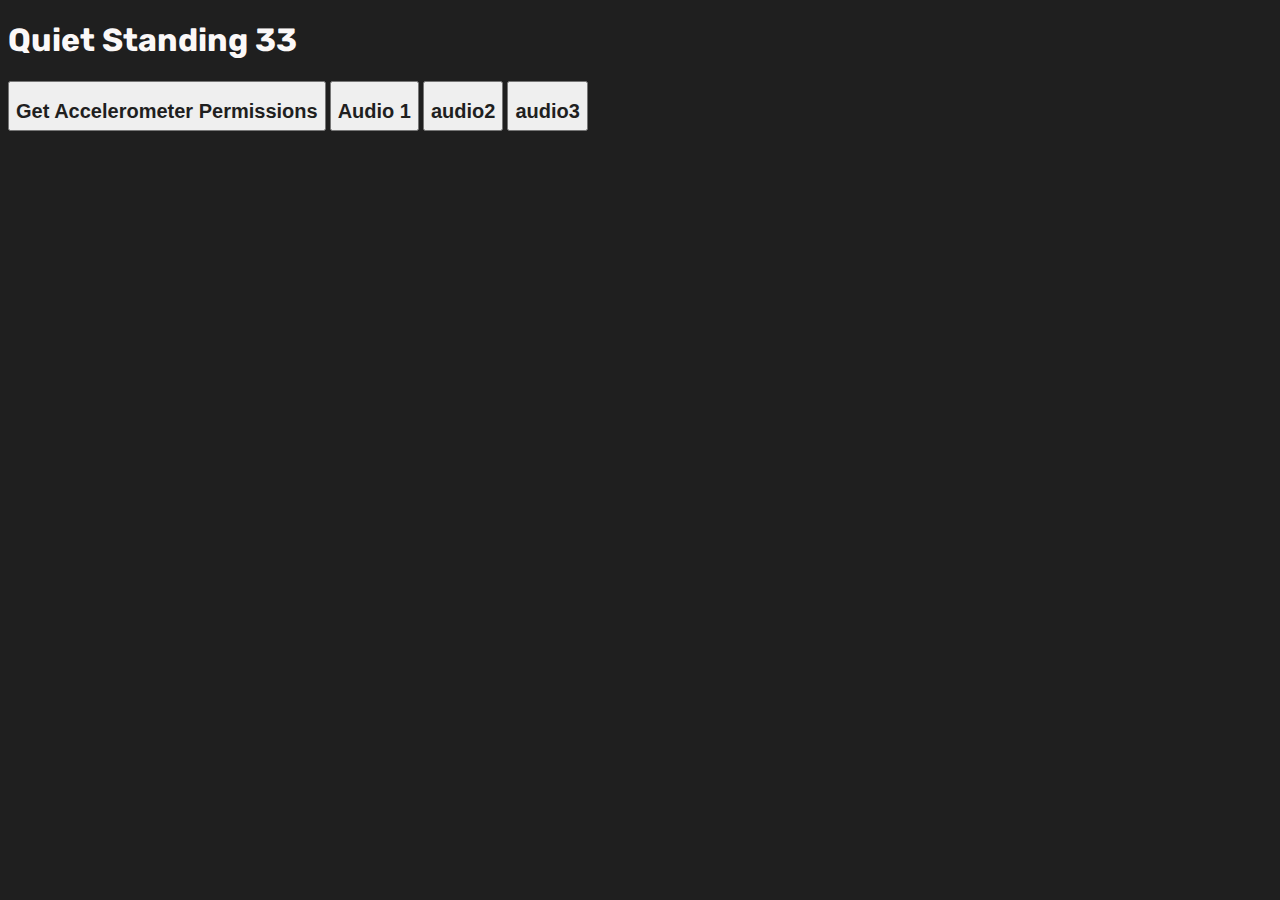
==== index.html @ 3dc70310 "fix" ====
<!doctype html>
<html lang=en>
    <head>
        <title>QuietStanding</title>
        <script src="gen.lib.js"></script>
        <link href="https://fonts.googleapis.com/css?family=Rubik" rel="stylesheet">
        <link rel="stylesheet" href="style.css" type="text/css">
    </head>
    <body>
        <script  type="text/javascript" src="Motion.js"></script>
        <h1>Quiet Standing 33</h1>
        <button id="accelPermsButton"  style="height:50px;" onclick="getPerm()"><h2>Get Accelerometer Permissions</h2></button>
        <button id="audioButton"  style="height:50px;" onclick="audio()"><h2>Audio 1</h2></button>
        <!-- <button id="audioButton"  style="height:50px;" onclick="test4()"><h2>test4</h2></button>
        <button id="audioButton"  style="height:50px;" onclick="test3()"><h2>test3</h2></button>
        <button id="audioButton"  style="height:50px;" onclick="test2()"><h2>test2</h2></button> -->
        <button id="audioButton"  style="height:50px;" onclick="audio2()"><h2>audio2</h2></button>
        <button id="audioButton"  style="height:50px;" onclick="audio3()"><h2>audio3</h2></button>

    </body>
</html>
---- style.css ----
body{
    background-color: #1f1f1f;
    font-family: Rubik, Georgia, serif !important;
}
    
h1{
    color: #fbf8f8;
}

h2{
    color: #1f1f1f
}

.indicatorDot{
    width: 30px;
    height: 30px;
    background-color: #ffab56;
    border-radius: 50%;
    position:fixed;
}

canvas {
    display: block;
    background-color: #1f1f1f;
    font-family: Rubik, Georgia, serif !important;
  }
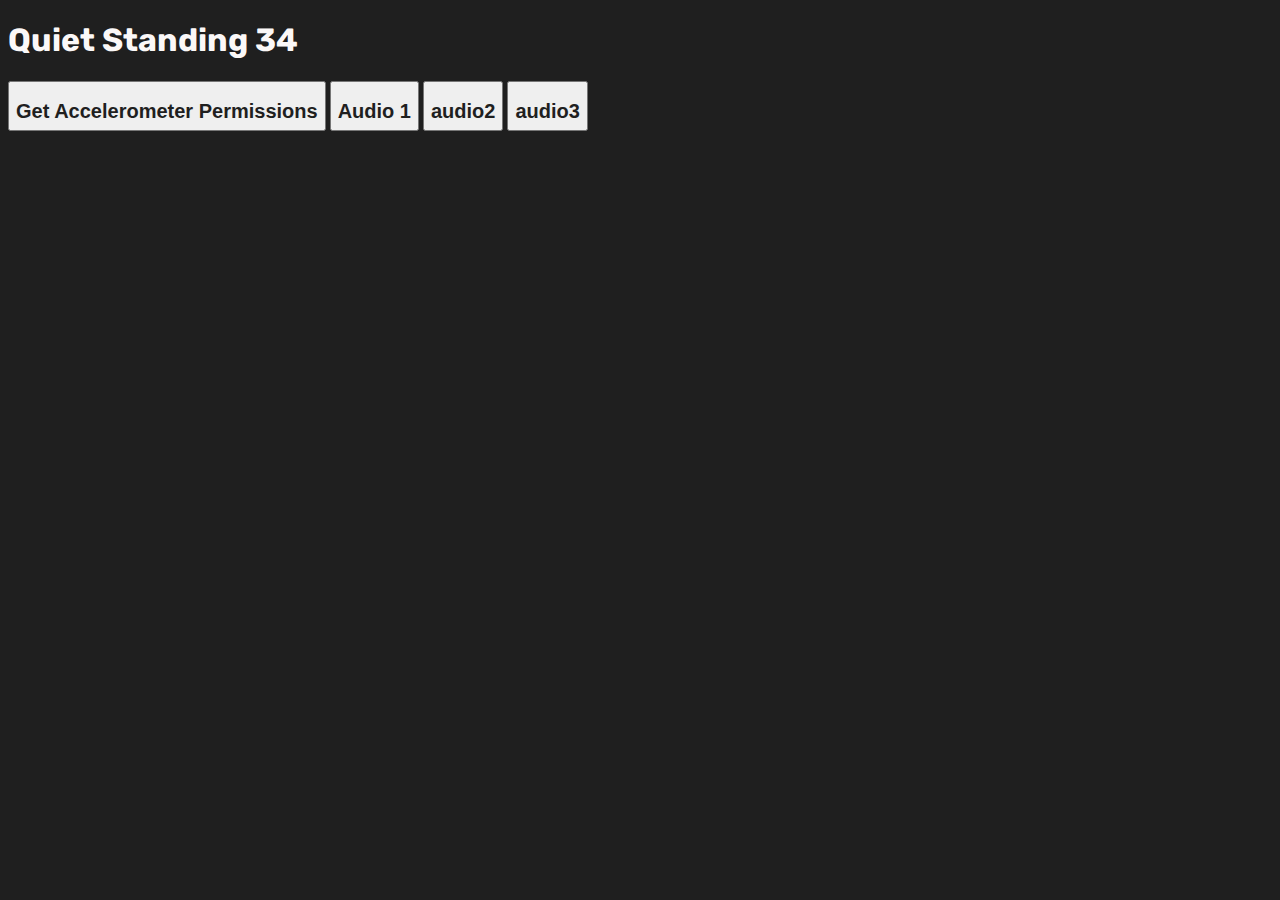
==== commit b1225f61: "trial smoothinf" ====
--- a/index.html
+++ b/index.html
@@ -8,7 +8,7 @@
     </head>
     <body>
         <script  type="text/javascript" src="Motion.js"></script>
-        <h1>Quiet Standing 33</h1>
+        <h1>Quiet Standing 34</h1>
         <button id="accelPermsButton"  style="height:50px;" onclick="getPerm()"><h2>Get Accelerometer Permissions</h2></button>
         <button id="audioButton"  style="height:50px;" onclick="audio()"><h2>Audio 1</h2></button>
         <!-- <button id="audioButton"  style="height:50px;" onclick="test4()"><h2>test4</h2></button>
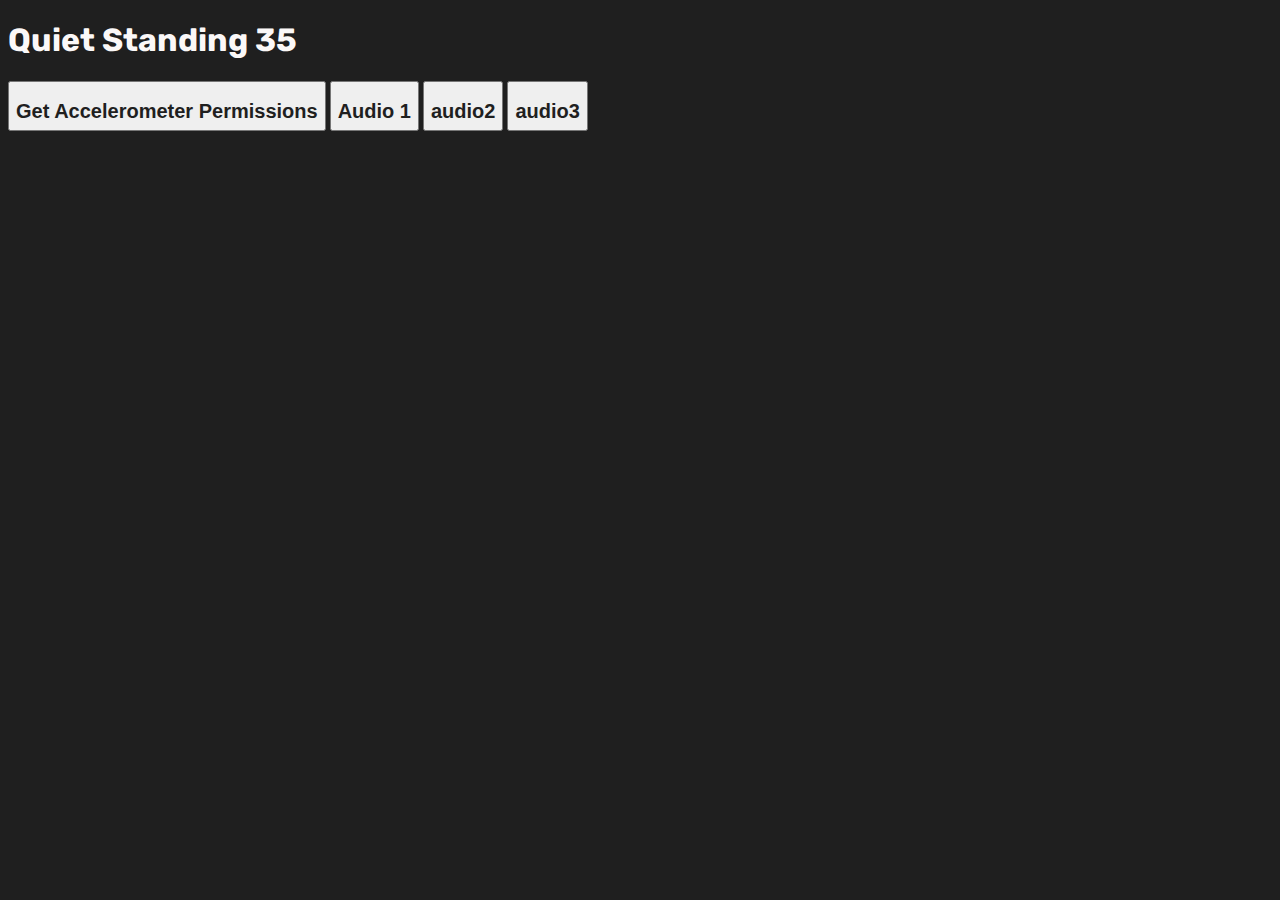
==== commit 01ead558: "add ramping" ====
--- a/index.html
+++ b/index.html
@@ -8,7 +8,7 @@
     </head>
     <body>
         <script  type="text/javascript" src="Motion.js"></script>
-        <h1>Quiet Standing 34</h1>
+        <h1>Quiet Standing 35</h1>
         <button id="accelPermsButton"  style="height:50px;" onclick="getPerm()"><h2>Get Accelerometer Permissions</h2></button>
         <button id="audioButton"  style="height:50px;" onclick="audio()"><h2>Audio 1</h2></button>
         <!-- <button id="audioButton"  style="height:50px;" onclick="test4()"><h2>test4</h2></button>
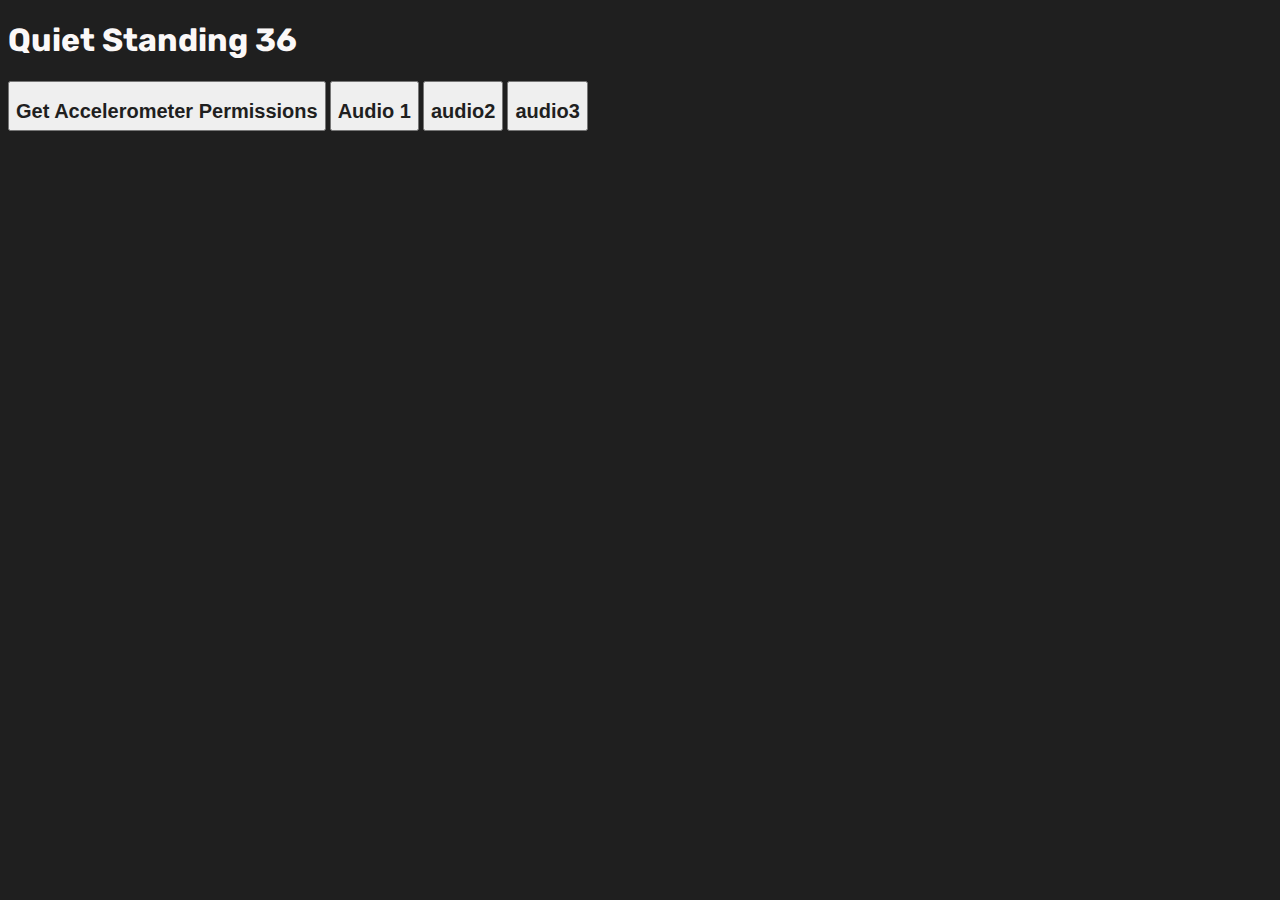
==== commit 393c6eed: "change logging" ====
--- a/index.html
+++ b/index.html
@@ -8,7 +8,7 @@
     </head>
     <body>
         <script  type="text/javascript" src="Motion.js"></script>
-        <h1>Quiet Standing 35</h1>
+        <h1>Quiet Standing 36</h1>
         <button id="accelPermsButton"  style="height:50px;" onclick="getPerm()"><h2>Get Accelerometer Permissions</h2></button>
         <button id="audioButton"  style="height:50px;" onclick="audio()"><h2>Audio 1</h2></button>
         <!-- <button id="audioButton"  style="height:50px;" onclick="test4()"><h2>test4</h2></button>
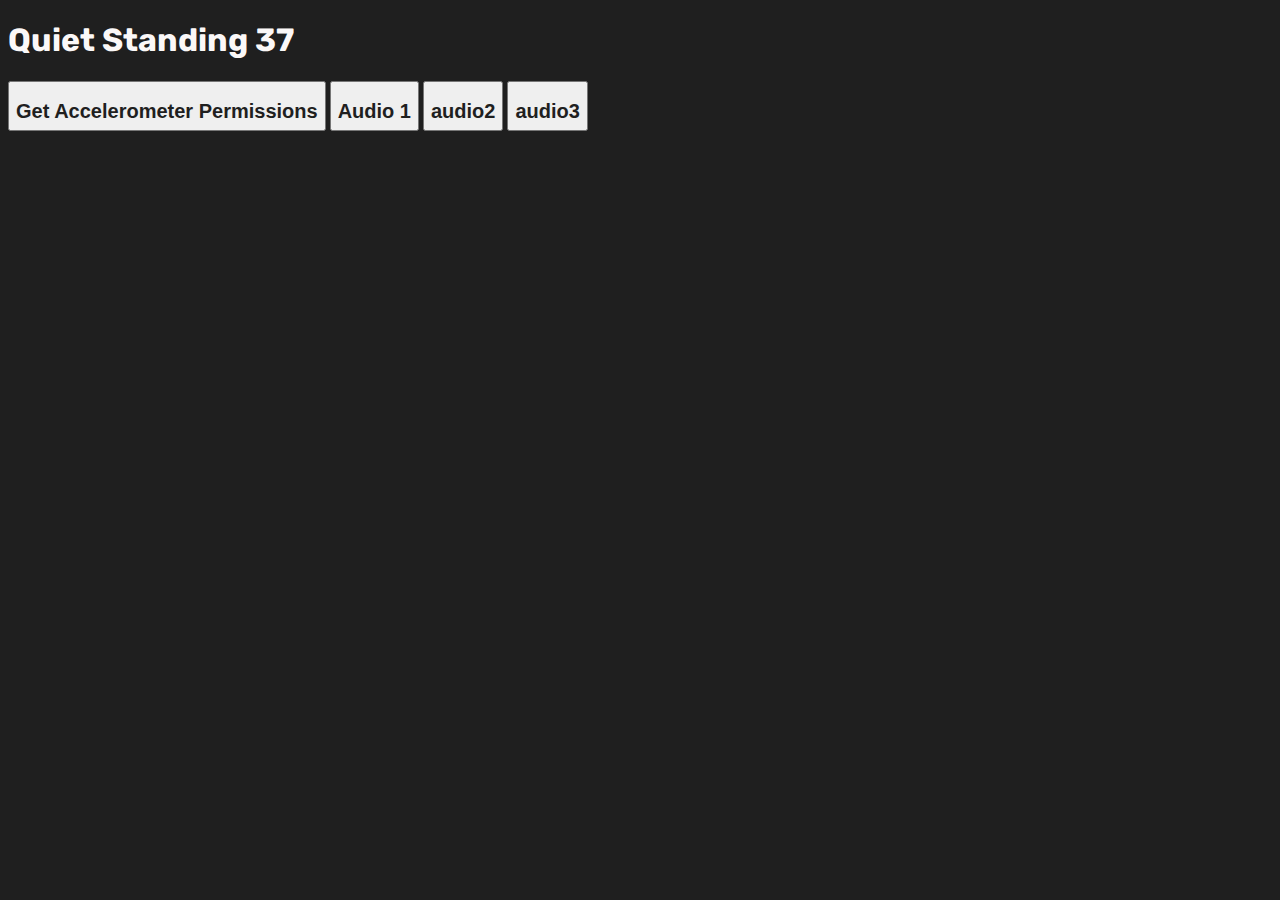
==== commit 6d84f95a: "update trial" ====
--- a/index.html
+++ b/index.html
@@ -8,7 +8,7 @@
     </head>
     <body>
         <script  type="text/javascript" src="Motion.js"></script>
-        <h1>Quiet Standing 36</h1>
+        <h1>Quiet Standing 37</h1>
         <button id="accelPermsButton"  style="height:50px;" onclick="getPerm()"><h2>Get Accelerometer Permissions</h2></button>
         <button id="audioButton"  style="height:50px;" onclick="audio()"><h2>Audio 1</h2></button>
         <!-- <button id="audioButton"  style="height:50px;" onclick="test4()"><h2>test4</h2></button>
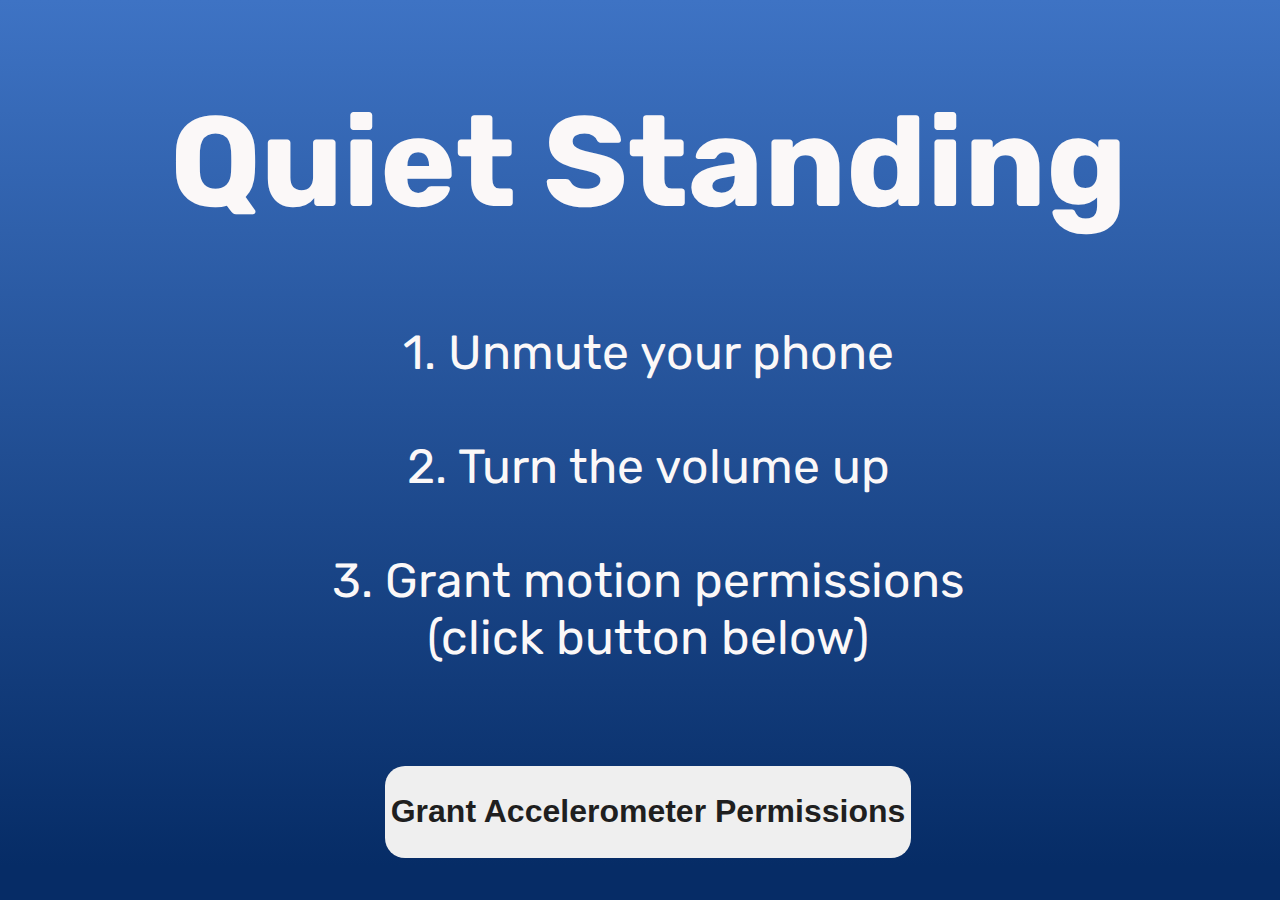
==== commit 171b553e: "remove backplate" ====
--- a/index.html
+++ b/index.html
@@ -8,14 +8,22 @@
     </head>
     <body>
         <script  type="text/javascript" src="Motion.js"></script>
-        <h1>Quiet Standing 37</h1>
-        <button id="accelPermsButton"  style="height:50px;" onclick="getPerm()"><h2>Get Accelerometer Permissions</h2></button>
-        <button id="audioButton"  style="height:50px;" onclick="audio()"><h2>Audio 1</h2></button>
+        <div class="PageText">
+            <h1>Quiet Standing</h1>
+            <p>
+                1. Unmute your phone <br> <br>
+                2. Turn the volume up <br> <br>
+                3. Grant motion permissions <br>
+                (click button below)
+            </p>
+        </div>
+        <button class="accelPermsButton"  onclick="getPerm()"><h2>Grant Accelerometer Permissions</h2></button>
+        <!-- <button id="test button"  style="height:50px;" onclick="nextPage()"><h2>Test jump </h2></button> -->
         <!-- <button id="audioButton"  style="height:50px;" onclick="test4()"><h2>test4</h2></button>
         <button id="audioButton"  style="height:50px;" onclick="test3()"><h2>test3</h2></button>
         <button id="audioButton"  style="height:50px;" onclick="test2()"><h2>test2</h2></button> -->
-        <button id="audioButton"  style="height:50px;" onclick="audio2()"><h2>audio2</h2></button>
-        <button id="audioButton"  style="height:50px;" onclick="audio3()"><h2>audio3</h2></button>
+        <!-- <button id="audioButton"  style="height:50px;" onclick="audio2()"><h2>audio2</h2></button>
+        <button id="audioButton"  style="height:50px;" onclick="audio3()"><h2>audio3</h2></button> -->
 
     </body>
 </html>--- a/style.css
+++ b/style.css
@@ -1,26 +1,34 @@
-body{
-    background-color: #1f1f1f;
+html body{
+    background-color: #062c66; 
+    background-image: linear-gradient(#3e73c4, #062c66);
     font-family: Rubik, Georgia, serif !important;
+    width: 100%;
+    position: relative;
+    text-align: center;
+    background-repeat: no-repeat !important;
 }
     
 h1{
-    color: #fbf8f8;
+    font-size: 8rem;
 }
 
 h2{
-    color: #1f1f1f
+    color: #1f1f1f;
+    font-size: 2rem;
 }
 
-.indicatorDot{
-    width: 30px;
-    height: 30px;
-    background-color: #ffab56;
-    border-radius: 50%;
-    position:fixed;
+p{
+    font-size: 3rem;
 }
 
-canvas {
-    display: block;
-    background-color: #1f1f1f;
-    font-family: Rubik, Georgia, serif !important;
-  }
+.PageText {
+    color: #fbf8f8;
+    margin-bottom: 100px;
+}
+
+.accelPermsButton {
+    font-size: 3rem;
+    border: none;
+    border-radius: 20px;
+    padding: 0, 20px;
+}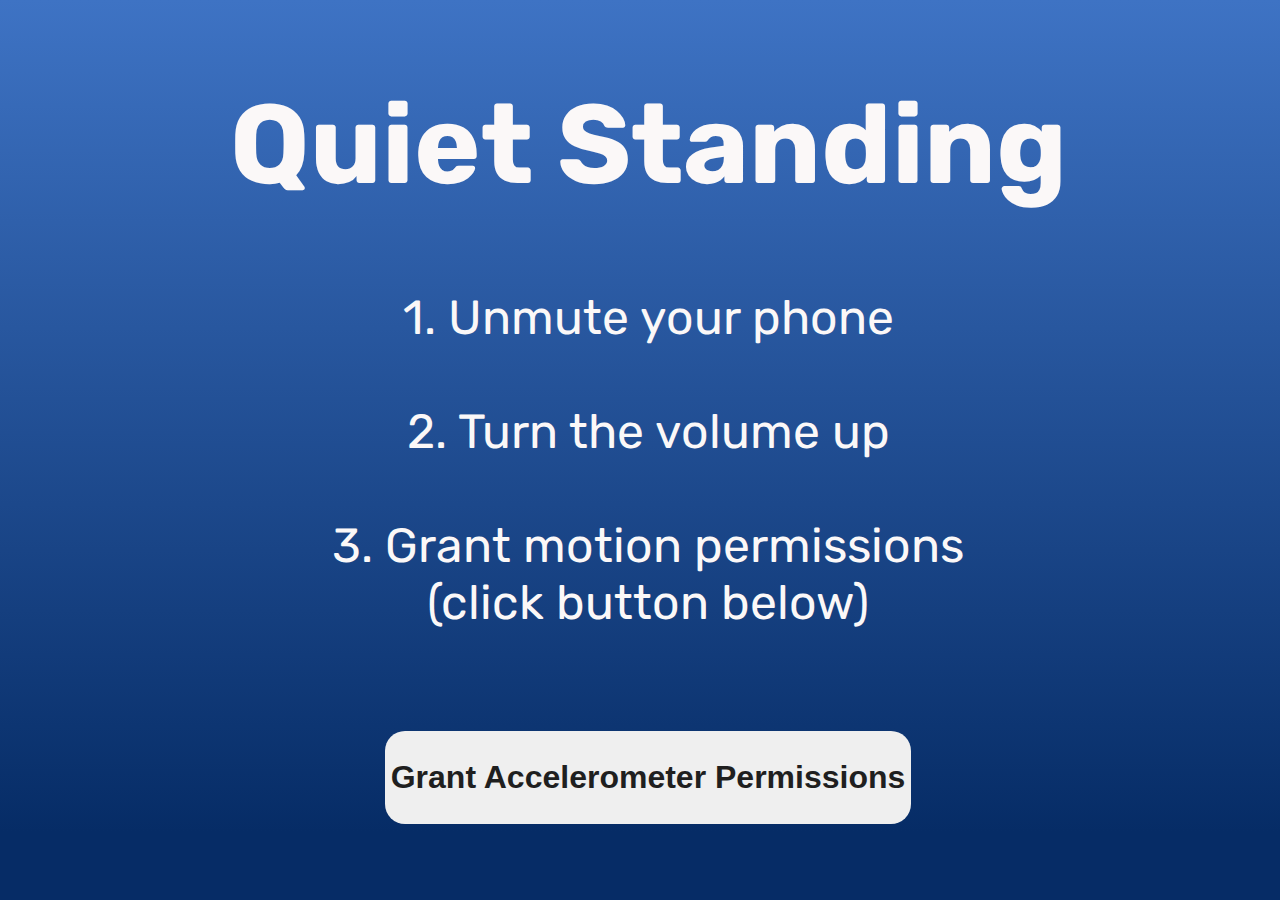
==== commit f4c26948: "more frequencies + cleaning" ====
--- a/index.html
+++ b/index.html
@@ -18,12 +18,5 @@
             </p>
         </div>
         <button class="accelPermsButton"  onclick="getPerm()"><h2>Grant Accelerometer Permissions</h2></button>
-        <!-- <button id="test button"  style="height:50px;" onclick="nextPage()"><h2>Test jump </h2></button> -->
-        <!-- <button id="audioButton"  style="height:50px;" onclick="test4()"><h2>test4</h2></button>
-        <button id="audioButton"  style="height:50px;" onclick="test3()"><h2>test3</h2></button>
-        <button id="audioButton"  style="height:50px;" onclick="test2()"><h2>test2</h2></button> -->
-        <!-- <button id="audioButton"  style="height:50px;" onclick="audio2()"><h2>audio2</h2></button>
-        <button id="audioButton"  style="height:50px;" onclick="audio3()"><h2>audio3</h2></button> -->
-
     </body>
 </html>--- a/style.css
+++ b/style.css
@@ -9,7 +9,8 @@
 }
     
 h1{
-    font-size: 8rem;
+    font-size: 7rem;
+    padding: 0.2rem;
 }
 
 h2{
